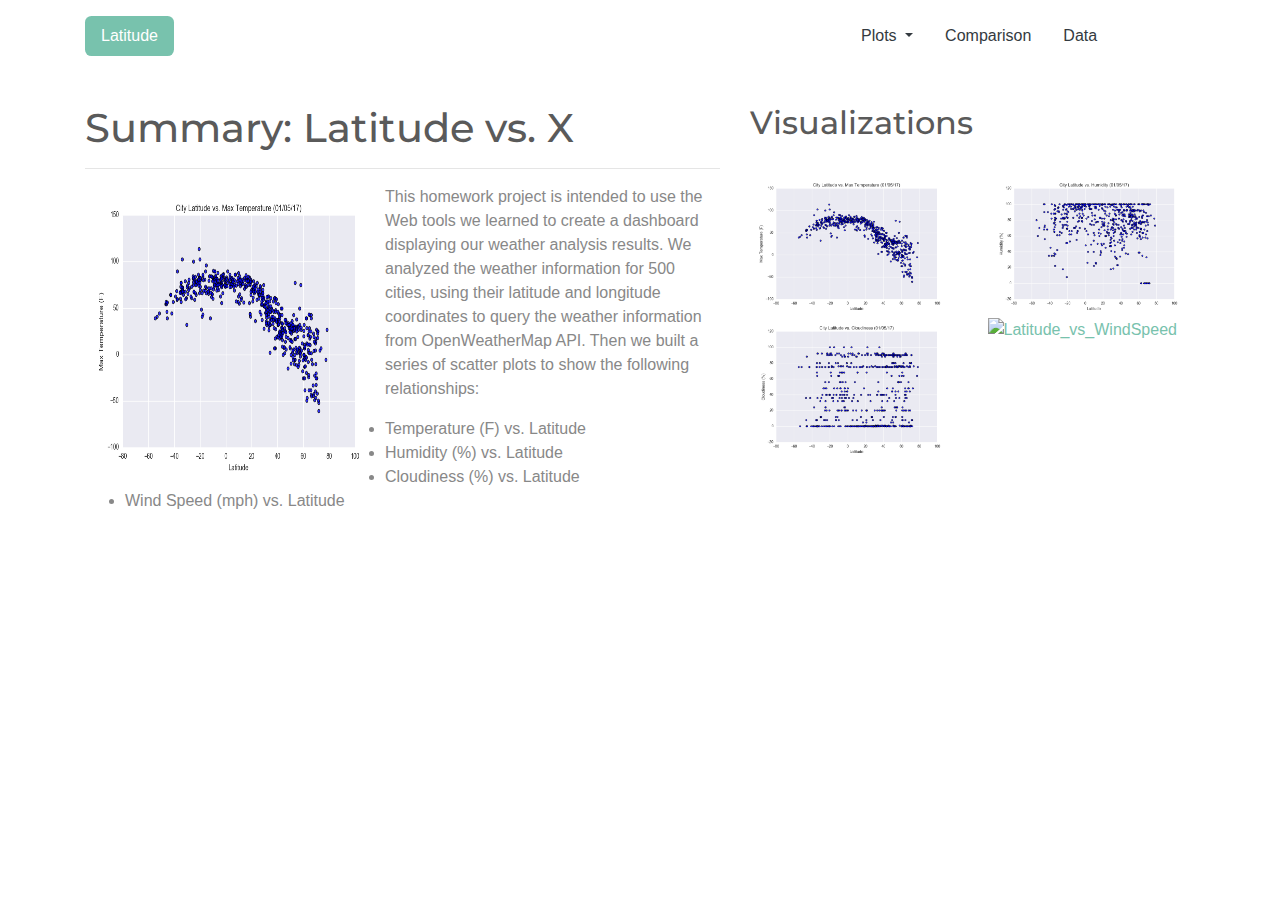
==== WebVisualizations/index.html @ a77c8cb7 "first set of files" ====
<!DOCTYPE html>
<html lang="en-us">

<head>

  <meta charset="UTF-8">
  <title>Weather Analysis Visualization Dashboard</title>

  <script src="https://code.jquery.com/jquery-3.3.1.slim.min.js" integrity="sha384-q8i/X+965DzO0rT7abK41JStQIAqVgRVzpbzo5smXKp4YfRvH+8abtTE1Pi6jizo" crossorigin="anonymous"></script>
  <script src="https://cdnjs.cloudflare.com/ajax/libs/popper.js/1.14.7/umd/popper.min.js" integrity="sha384-UO2eT0CpHqdSJQ6hJty5KVphtPhzWj9WO1clHTMGa3JDZwrnQq4sF86dIHNDz0W1" crossorigin="anonymous"></script>
  <script src="https://stackpath.bootstrapcdn.com/bootstrap/4.3.1/js/bootstrap.min.js" integrity="sha384-JjSmVgyd0p3pXB1rRibZUAYoIIy6OrQ6VrjIEaFf/nJGzIxFDsf4x0xIM+B07jRM" crossorigin="anonymous"></script>

  <!-- Bring in our bootstrap stylesheet -->
  <link rel="stylesheet" href="https://stackpath.bootstrapcdn.com/bootstrap/4.3.1/css/bootstrap.min.css" integrity="sha384-ggOyR0iXCbMQv3Xipma34MD+dH/1fQ784/j6cY/iJTQUOhcWr7x9JvoRxT2MZw1T" crossorigin="anonymous">

  <link rel="stylesheet" href="./resources/bootstrap.min.css"> 
  <link rel="stylesheet" href="./resources/style.css">

</head>

<body>

<div class="container">
    <div class="row">
        <div class="col-md-1">
            <nav class="navbar navbar-default"></nav>
            <ul class="nav nav-pills">
              <li class="nav-item">
                <a class="nav-link active" href="index.html">Latitude</a>
              </li>
            </ul>
          </nav>
        </div>
        <div class="col-md-7"></div>
        <div class="col-md-4">
            <nav class="navbar navbar-expand-lg"></nav>
                <ul class="nav nav-pills">
                    <li class="nav-item dropdown">
                        <a class="nav-link dropdown-toggle text-dark" id ="navbarDropdownMenuLink" data-toggle="dropdown" href="#" role="button" aria-haspopup="true" 
                            aria-expanded="false">Plots
                        </a>
                        <div class="dropdown-menu dropdown-default" aria-labelledby="navbarDropdownMenuLink">
                            <a class="dropdown-item text-dark" href="#">Max Temperature</a>
                            <a class="dropdown-item text-dark" href="#">Humidity</a>
                            <a class="dropdown-item text-dark" href="#">Cloudiness</a>
                            <a class="dropdown-item text-dark" href="#">Wind Speed</a>
                        </div>
                    </li>
                    <li class="nav-item">
                        <a class="nav-link text-dark" href="comparison.html">Comparison</a>
                    </li>
                    <li class="nav-item">
                        <a class="nav-link text-dark" href="data.html">Data</a>
                    </li>
                </ul>
            </nav>

        </div>
    </div>
    <br>
    <br>

    <div class="row">
        <div class="col-md-7">
            <main>
                <header>
                    <h1>Summary: Latitude vs. X</h1>
                    <hr>
                </header>
                <img  id="main_fig" src="./assets/latitude_Max-Temperature.png" alt="latitude_Max-Temperature" style="width:300px;height:300px;float:left">
                    <p> This homework project is intended to use the Web tools we learned to create a dashboard displaying our weather analysis results.
                        We analyzed the weather information for 500 cities, using their latitude and longitude coordinates to query the
                        weather information from OpenWeatherMap API. Then we built a series of scatter plots to show the following relationships:
                        <ul>
                            <li>Temperature (F) vs. Latitude</li>
                            <li>Humidity (%) vs. Latitude</li>
                            <li>Cloudiness (%) vs. Latitude</li>
                            <li>Wind Speed (mph) vs. Latitude</li>
                        </ul>
                    </p>
            </main>
        </div>
        <div class="col-md-5">

            <main>
                <header>
                    <h2>Visualizations</h2>
                    <br>
                </header>
                    <div class="row" >
                        <div class="col-lg-6 col-md-6 col-sm-6 col-xs-6"><a href="temperature.html"><img class = "img img-responsive" src="./assets/latitude_Max-Temperature.png" style="width:100%" alt="latitude_Max-Temperature"></a></div>
                        <div class="col-lg-6 col-md-6 col-sm-6 col-xs-6"><a href="humidity.html"><img class = "img img-responsive" src="./assets/Latitude_vs_Humidity.png" style="width:100%" alt="Latitude_vs_Humidity"></a></div>
                    </div>
                    <div class="row">
                        <div class="col-lg-6 col-md-6 col-sm-6 col-xs-6"><a href="cloudiness.html"><img class = "img img-responsive" src="./assets/Latitude_vs_Cloudiness.png" style="width:100%" alt="Latitude_vs_Cloudiness"></a></div>
                        <div class="col-lg-6 col-md-6 col-sm-6 col-xs-6"><a href="windspeed.html"><img class = "img img-responsive" src="./assets/Latitude_vs_WindSpeed.png" style="width:100%" alt="Latitude_vs_WindSpeed"></a></div>
                    </div>
              </main> 

        </div>
    </div>
</div>

</body>

</html>
---- WebVisualizations/resources/style.css ----
.main_fig {
  width:300px;
  height:300px;
  float:left
}
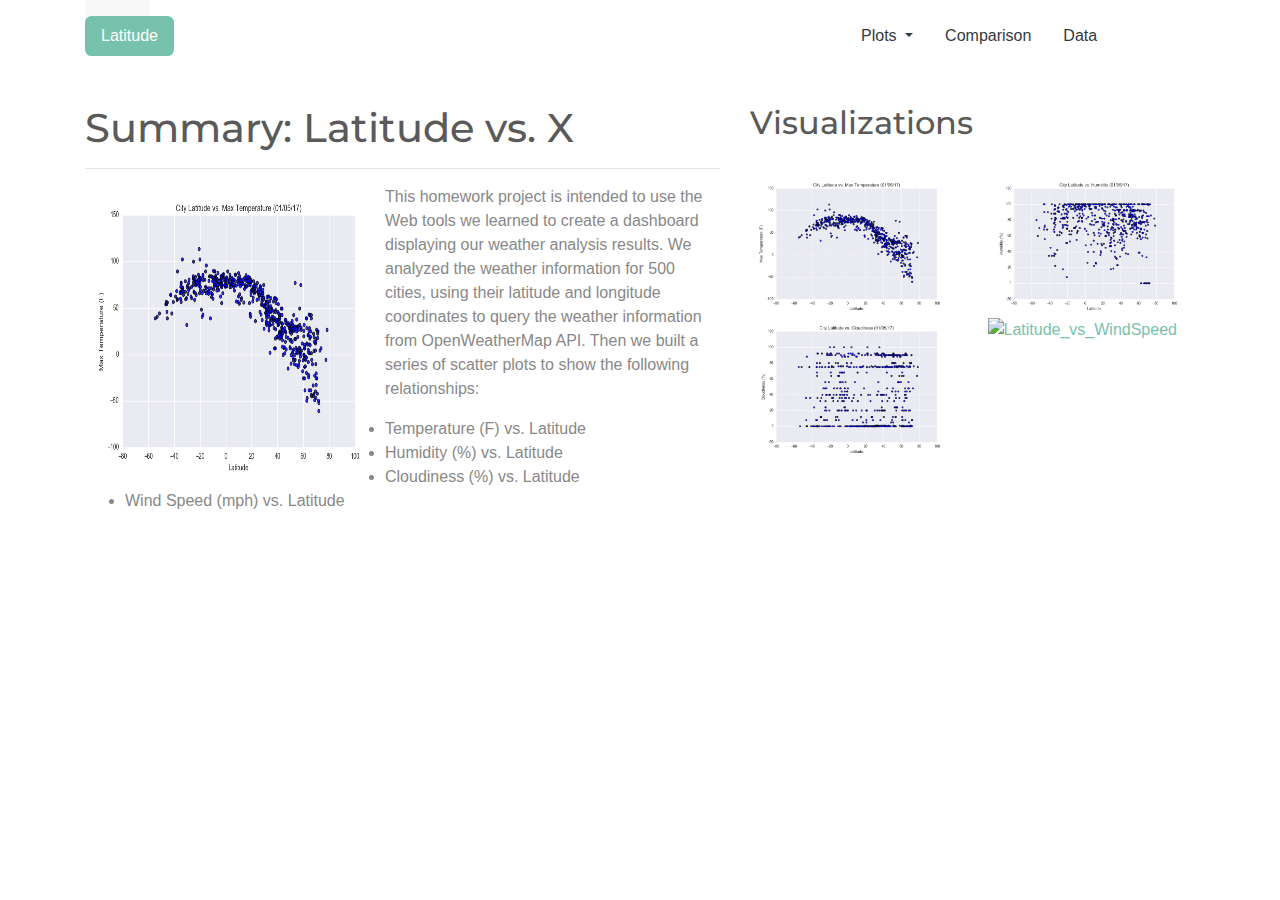
==== commit b251b42a: "updated html files, and added Jupyter notebook to read the cities.csv into HTML code" ====
--- a/WebVisualizations/index.html
+++ b/WebVisualizations/index.html
@@ -23,7 +23,7 @@
 <div class="container">
     <div class="row">
         <div class="col-md-1">
-            <nav class="navbar navbar-default"></nav>
+            <nav class="navbar navbar-default "></nav>
             <ul class="nav nav-pills">
               <li class="nav-item">
                 <a class="nav-link active" href="index.html">Latitude</a>
@@ -40,10 +40,10 @@
                             aria-expanded="false">Plots
                         </a>
                         <div class="dropdown-menu dropdown-default" aria-labelledby="navbarDropdownMenuLink">
-                            <a class="dropdown-item text-dark" href="#">Max Temperature</a>
-                            <a class="dropdown-item text-dark" href="#">Humidity</a>
-                            <a class="dropdown-item text-dark" href="#">Cloudiness</a>
-                            <a class="dropdown-item text-dark" href="#">Wind Speed</a>
+                            <a class="dropdown-item text-dark" href="temperature.html">Max Temperature</a>
+                            <a class="dropdown-item text-dark" href="humidity.html">Humidity</a>
+                            <a class="dropdown-item text-dark" href="cloudiness.html">Cloudiness</a>
+                            <a class="dropdown-item text-dark" href="windspeed.html">Wind Speed</a>
                         </div>
                     </li>
                     <li class="nav-item">
--- a/WebVisualizations/resources/style.css
+++ b/WebVisualizations/resources/style.css
@@ -1,6 +1,36 @@
-
 .main_fig {
   width:300px;
   height:300px;
   float:left
 }
+
+.comparison figure >img { 
+  width: auto;
+	height: auto;
+	max-width: 100%;
+  max-height: 100%;
+}
+
+@media (max-width: 480px) {
+  .navbar li {
+    padding: 10px;
+  }
+
+  .post {
+    margin-right: 30px;
+    margin-left: 30px;
+  }
+
+  .navbar ul {
+    visibility: hidden;
+  }
+
+  #nav-select {
+    visibility: visible;
+  }
+}
+
+.navbar-default {
+  background-color: #F8F8F8;
+  border-color: #E7E7E7;
+}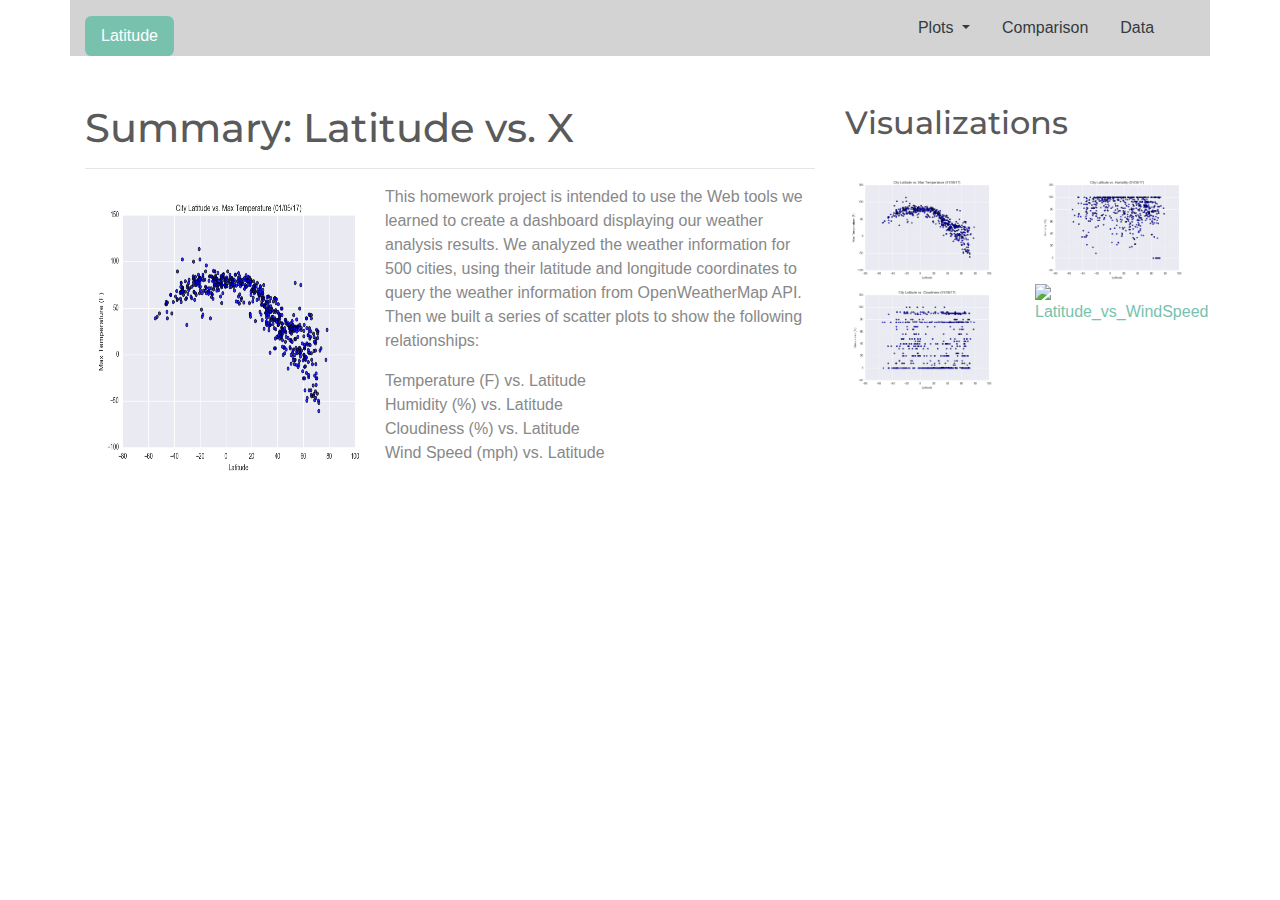
==== commit fbd0a5e7: "made some adjustments after testing" ====
--- a/WebVisualizations/index.html
+++ b/WebVisualizations/index.html
@@ -21,9 +21,9 @@
 <body>
 
 <div class="container">
-    <div class="row">
+    <div class="row div-row">
         <div class="col-md-1">
-            <nav class="navbar navbar-default "></nav>
+            <nav class="navbar navbar-default"></nav>
             <ul class="nav nav-pills">
               <li class="nav-item">
                 <a class="nav-link active" href="index.html">Latitude</a>
@@ -32,7 +32,7 @@
           </nav>
         </div>
         <div class="col-md-7"></div>
-        <div class="col-md-4">
+        <div class="col-md-4 center">
             <nav class="navbar navbar-expand-lg"></nav>
                 <ul class="nav nav-pills">
                     <li class="nav-item dropdown">
@@ -61,26 +61,26 @@
     <br>
 
     <div class="row">
-        <div class="col-md-7">
+        <div class="col-md-8 col-lg-8 col-sm-8 col-xs-8">
             <main>
                 <header>
                     <h1>Summary: Latitude vs. X</h1>
                     <hr>
                 </header>
-                <img  id="main_fig" src="./assets/latitude_Max-Temperature.png" alt="latitude_Max-Temperature" style="width:300px;height:300px;float:left">
+                <img  id="main_fig" src="./assets/latitude_Max-Temperature.png" alt="latitude_Max-Temperature">
                     <p> This homework project is intended to use the Web tools we learned to create a dashboard displaying our weather analysis results.
                         We analyzed the weather information for 500 cities, using their latitude and longitude coordinates to query the
                         weather information from OpenWeatherMap API. Then we built a series of scatter plots to show the following relationships:
                         <ul>
-                            <li>Temperature (F) vs. Latitude</li>
-                            <li>Humidity (%) vs. Latitude</li>
-                            <li>Cloudiness (%) vs. Latitude</li>
-                            <li>Wind Speed (mph) vs. Latitude</li>
+                            <ul>Temperature (F) vs. Latitude</ul>
+                            <ul>Humidity (%) vs. Latitude</ul>
+                            <ul>Cloudiness (%) vs. Latitude</ul>
+                            <ul>Wind Speed (mph) vs. Latitude</ul>
                         </ul>
                     </p>
             </main>
         </div>
-        <div class="col-md-5">
+        <div class="col-md-4 col-sm-4 col-lg-4 col-xs-4">
 
             <main>
                 <header>
@@ -88,12 +88,12 @@
                     <br>
                 </header>
                     <div class="row" >
-                        <div class="col-lg-6 col-md-6 col-sm-6 col-xs-6"><a href="temperature.html"><img class = "img img-responsive" src="./assets/latitude_Max-Temperature.png" style="width:100%" alt="latitude_Max-Temperature"></a></div>
-                        <div class="col-lg-6 col-md-6 col-sm-6 col-xs-6"><a href="humidity.html"><img class = "img img-responsive" src="./assets/Latitude_vs_Humidity.png" style="width:100%" alt="Latitude_vs_Humidity"></a></div>
+                        <div id="small-img" class="col-lg-6 col-md-6 col-sm-6 col-xs-6"><a href="temperature.html"><img class = "img img-responsive" src="./assets/latitude_Max-Temperature.png" style="width:100%" alt="latitude_Max-Temperature"></a></div>
+                        <div id="small-img" class="col-lg-6 col-md-6 col-sm-6 col-xs-6 small-img"><a href="humidity.html"><img class = "img img-responsive" src="./assets/Latitude_vs_Humidity.png" style="width:100%" alt="Latitude_vs_Humidity"></a></div>
                     </div>
                     <div class="row">
-                        <div class="col-lg-6 col-md-6 col-sm-6 col-xs-6"><a href="cloudiness.html"><img class = "img img-responsive" src="./assets/Latitude_vs_Cloudiness.png" style="width:100%" alt="Latitude_vs_Cloudiness"></a></div>
-                        <div class="col-lg-6 col-md-6 col-sm-6 col-xs-6"><a href="windspeed.html"><img class = "img img-responsive" src="./assets/Latitude_vs_WindSpeed.png" style="width:100%" alt="Latitude_vs_WindSpeed"></a></div>
+                        <div id="small-img" class="col-lg-6 col-md-6 col-sm-6 col-xs-6 small-img"><a href="cloudiness.html"><img class = "img img-responsive" src="./assets/Latitude_vs_Cloudiness.png" style="width:100%" alt="Latitude_vs_Cloudiness"></a></div>
+                        <div id="small-img" class="col-lg-6 col-md-6 col-sm-6 col-xs-6 small-img"><a href="windspeed.html"><img class = "img img-responsive" src="./assets/Latitude_vs_WindSpeed.png" style="width:100%" alt="Latitude_vs_WindSpeed"></a></div>
                     </div>
               </main> 
 
--- a/WebVisualizations/resources/style.css
+++ b/WebVisualizations/resources/style.css
@@ -1,36 +1,32 @@
-.main_fig {
+#main_fig {
   width:300px;
   height:300px;
   float:left
 }
 
-.comparison figure >img { 
-  width: auto;
-	height: auto;
-	max-width: 100%;
-  max-height: 100%;
+.center {
+  display: flex;
+  justify-content: center;
+  align-items: center;
 }
 
-@media (max-width: 480px) {
-  .navbar li {
-    padding: 10px;
+.div-row{
+  background-color: lightgrey;
   }
 
-  .post {
-    margin-right: 30px;
-    margin-left: 30px;
+  #small-img:hover{
+    border: 3px solid rgb(20, 180, 164);
   }
 
-  .navbar ul {
-    visibility: hidden;
+@media (max-width: 760px) {
+
+#small-img{
+    float: left;
+    position: relative;
+ }
+
+#small-img:hover{
+  border: 3px solid rgb(20, 180, 164);
   }
 
-  #nav-select {
-    visibility: visible;
-  }
 }
-
-.navbar-default {
-  background-color: #F8F8F8;
-  border-color: #E7E7E7;
-}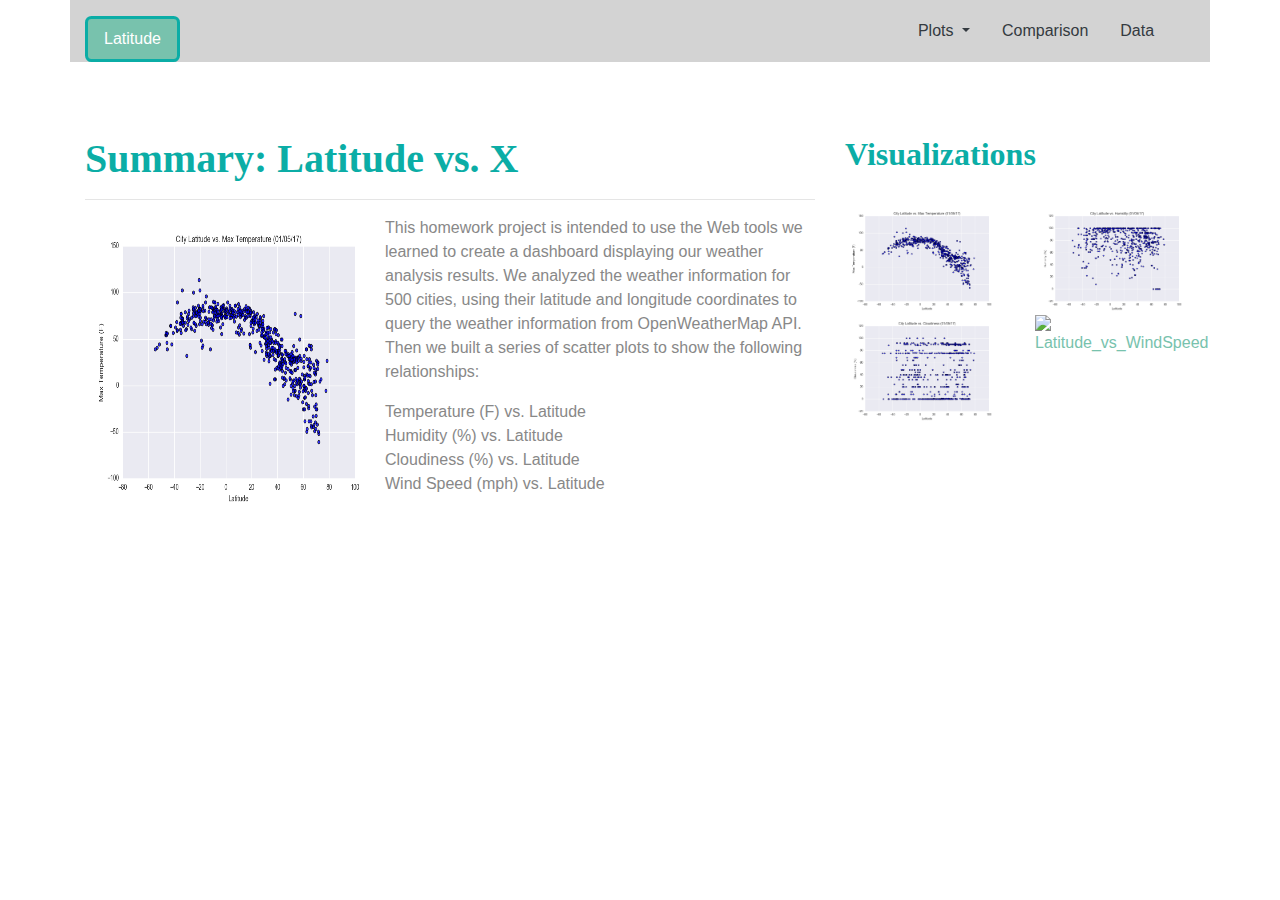
==== commit 1a2b56ab: "Fixed numeric field right justification in data.html. Fixed active state for images" ====
--- a/WebVisualizations/index.html
+++ b/WebVisualizations/index.html
@@ -61,10 +61,10 @@
     <br>
 
     <div class="row">
-        <div class="col-md-8 col-lg-8 col-sm-8 col-xs-8">
+        <div class="col-md-8 col-sm-8 col-lg-8  col-xs-8">
             <main>
                 <header>
-                    <h1>Summary: Latitude vs. X</h1>
+                    <h1 class='title'>Summary: Latitude vs. X</h1>
                     <hr>
                 </header>
                 <img  id="main_fig" src="./assets/latitude_Max-Temperature.png" alt="latitude_Max-Temperature">
@@ -80,23 +80,21 @@
                     </p>
             </main>
         </div>
-        <div class="col-md-4 col-sm-4 col-lg-4 col-xs-4">
-
+        <div class="col-md-4">
             <main>
                 <header>
-                    <h2>Visualizations</h2>
+                    <h2 class='title'>Visualizations</h2>
                     <br>
                 </header>
                     <div class="row" >
                         <div id="small-img" class="col-lg-6 col-md-6 col-sm-6 col-xs-6"><a href="temperature.html"><img class = "img img-responsive" src="./assets/latitude_Max-Temperature.png" style="width:100%" alt="latitude_Max-Temperature"></a></div>
-                        <div id="small-img" class="col-lg-6 col-md-6 col-sm-6 col-xs-6 small-img"><a href="humidity.html"><img class = "img img-responsive" src="./assets/Latitude_vs_Humidity.png" style="width:100%" alt="Latitude_vs_Humidity"></a></div>
+                        <div id="small-img" class="col-lg-6 col-md-6 col-sm-6 col-xs-6"><a href="humidity.html"><img class = "img img-responsive" src="./assets/Latitude_vs_Humidity.png" style="width:100%" alt="Latitude_vs_Humidity"></a></div>
                     </div>
                     <div class="row">
-                        <div id="small-img" class="col-lg-6 col-md-6 col-sm-6 col-xs-6 small-img"><a href="cloudiness.html"><img class = "img img-responsive" src="./assets/Latitude_vs_Cloudiness.png" style="width:100%" alt="Latitude_vs_Cloudiness"></a></div>
-                        <div id="small-img" class="col-lg-6 col-md-6 col-sm-6 col-xs-6 small-img"><a href="windspeed.html"><img class = "img img-responsive" src="./assets/Latitude_vs_WindSpeed.png" style="width:100%" alt="Latitude_vs_WindSpeed"></a></div>
+                        <div id="small-img" class="col-lg-6 col-md-6 col-sm-6 col-xs-6"><a href="cloudiness.html"><img class = "img img-responsive" src="./assets/Latitude_vs_Cloudiness.png" style="width:100%" alt="Latitude_vs_Cloudiness"></a></div>
+                        <div id="small-img" class="col-lg-6 col-md-6 col-sm-6 col-xs-6"><a href="windspeed.html"><img class = "img img-responsive" src="./assets/Latitude_vs_WindSpeed.png" style="width:100%" alt="Latitude_vs_WindSpeed"></a></div>
                     </div>
-              </main> 
-
+                </main> 
         </div>
     </div>
 </div>
--- a/WebVisualizations/resources/style.css
+++ b/WebVisualizations/resources/style.css
@@ -14,11 +14,23 @@
   background-color: lightgrey;
   }
 
-  #small-img:hover{
-    border: 3px solid rgb(20, 180, 164);
+.active{
+  border-color:#0BADA6;
+  border-style: solid;     
+}
+
+.title{
+    color: #0BADA6;  
+    font-family: Georgia, 'Times New Roman', Times, serif;
+    font-weight: bolder; 
+    padding-top: 25px; 
+}
+
+#small-img:hover{
+  border: 1px solid rgb(20, 180, 164);
   }
 
-@media (max-width: 760px) {
+@media (max-width: 480px) {
 
 #small-img{
     float: left;
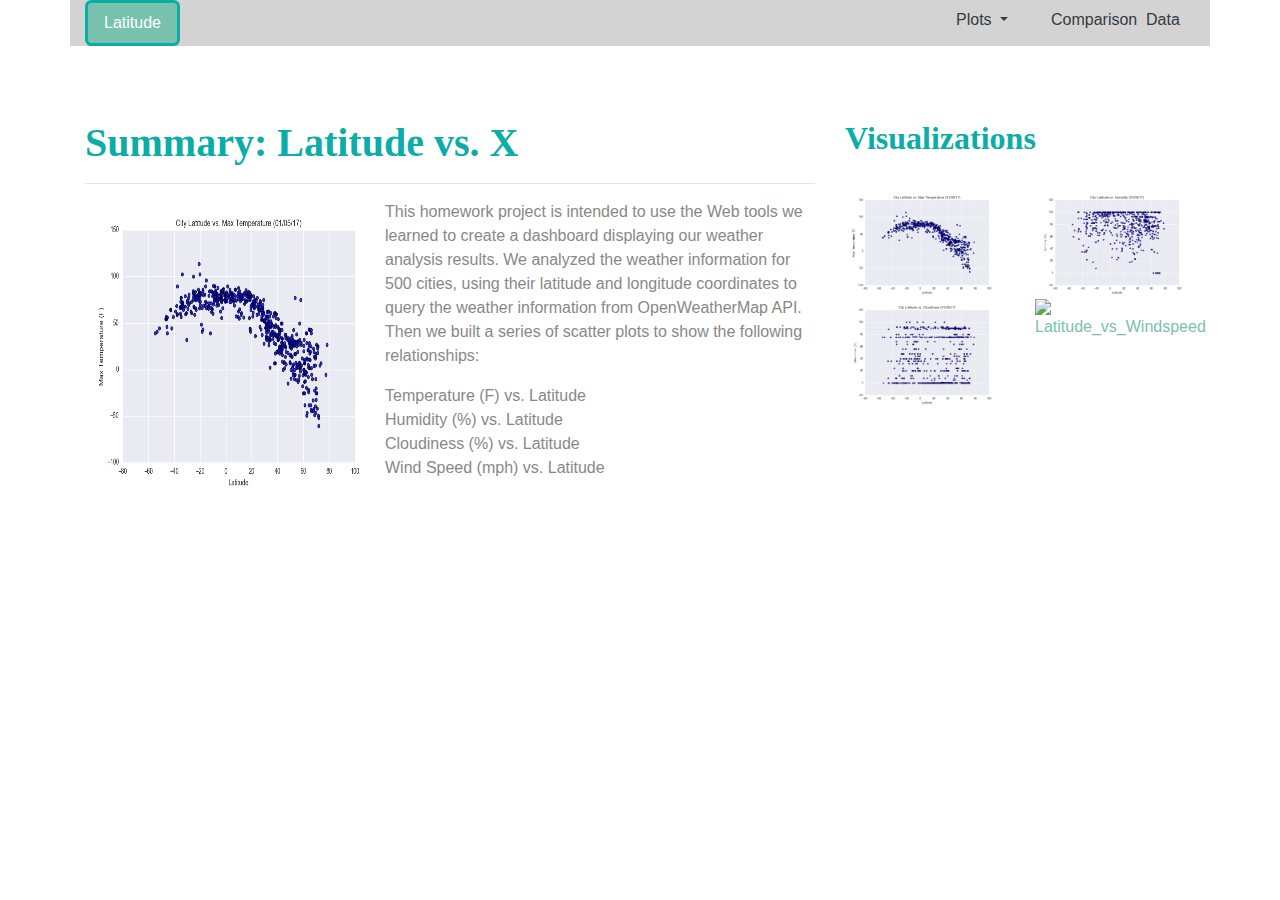
==== commit 04042bf5: "updated files for submission" ====
--- a/WebVisualizations/index.html
+++ b/WebVisualizations/index.html
@@ -22,39 +22,38 @@
 
 <div class="container">
     <div class="row div-row">
-        <div class="col-md-1">
-            <nav class="navbar navbar-default"></nav>
+        <div class="col-md-2">
             <ul class="nav nav-pills">
-              <li class="nav-item">
-                <a class="nav-link active" href="index.html">Latitude</a>
-              </li>
+                <li class="nav-item">
+                    <a class="nav-link active" href="index.html">Latitude</a>
+                </li>
             </ul>
-          </nav>
         </div>
         <div class="col-md-7"></div>
-        <div class="col-md-4 center">
-            <nav class="navbar navbar-expand-lg"></nav>
-                <ul class="nav nav-pills">
-                    <li class="nav-item dropdown">
-                        <a class="nav-link dropdown-toggle text-dark" id ="navbarDropdownMenuLink" data-toggle="dropdown" href="#" role="button" aria-haspopup="true" 
-                            aria-expanded="false">Plots
-                        </a>
-                        <div class="dropdown-menu dropdown-default" aria-labelledby="navbarDropdownMenuLink">
-                            <a class="dropdown-item text-dark" href="temperature.html">Max Temperature</a>
-                            <a class="dropdown-item text-dark" href="humidity.html">Humidity</a>
-                            <a class="dropdown-item text-dark" href="cloudiness.html">Cloudiness</a>
-                            <a class="dropdown-item text-dark" href="windspeed.html">Wind Speed</a>
-                        </div>
-                    </li>
-                    <li class="nav-item">
-                        <a class="nav-link text-dark" href="comparison.html">Comparison</a>
-                    </li>
-                    <li class="nav-item">
-                        <a class="nav-link text-dark" href="data.html">Data</a>
-                    </li>
-                </ul>
+        <div class="col-md-1">
+            <ul class="nav nav-pills">
+                <li class="nav-item dropdown">
+                    <a class="nav-link dropdown-toggle text-dark" id ="navbarDropdownMenuLink" data-toggle="dropdown" href="#" role="button" aria-haspopup="true" 
+                        aria-expanded="false">Plots
+                    </a>
+                    <div class="dropdown-menu dropdown-default" aria-labelledby="navbarDropdownMenuLink">
+                        <a class="dropdown-item text-dark" href="temperature.html">Max Temperature</a>
+                        <a class="dropdown-item text-dark" href="humidity.html">Humidity</a>
+                        <a class="dropdown-item text-dark" href="cloudiness.html">Cloudiness</a>
+                        <a class="dropdown-item text-dark" href="windspeed.html">Wind Speed</a>
+                    </div>
+                </li>
+            </ul>
+        </div>
+        <div class="col-md-1">
+            <nav class="nav nav-pills">
+                <a class="nav-item nav-link text-dark" href="comparison.html">Comparison</a>
             </nav>
-
+        </div>
+        <div class="col-md-1">
+            <nav class="nav nav-pills">
+                <a class="nav-item nav-link text-dark" href="data.html">Data</a>
+            </nav>
         </div>
     </div>
     <br>
@@ -80,7 +79,7 @@
                     </p>
             </main>
         </div>
-        <div class="col-md-4">
+        <div class="col-md-4 col-sm-4 col-lg-4 col-xs-4">
             <main>
                 <header>
                     <h2 class='title'>Visualizations</h2>
@@ -92,7 +91,7 @@
                     </div>
                     <div class="row">
                         <div id="small-img" class="col-lg-6 col-md-6 col-sm-6 col-xs-6"><a href="cloudiness.html"><img class = "img img-responsive" src="./assets/Latitude_vs_Cloudiness.png" style="width:100%" alt="Latitude_vs_Cloudiness"></a></div>
-                        <div id="small-img" class="col-lg-6 col-md-6 col-sm-6 col-xs-6"><a href="windspeed.html"><img class = "img img-responsive" src="./assets/Latitude_vs_WindSpeed.png" style="width:100%" alt="Latitude_vs_WindSpeed"></a></div>
+                        <div id="small-img" class="col-lg-6 col-md-6 col-sm-6 col-xs-6"><a href="windspeed.html"><img class = "img img-responsive" src="./assets/Latitude_vs_WindSpeed.png" style="width:100%" alt="Latitude_vs_Windspeed"></a></div>
                     </div>
                 </main> 
         </div>
--- a/WebVisualizations/resources/style.css
+++ b/WebVisualizations/resources/style.css
@@ -1,7 +1,7 @@
 #main_fig {
   width:300px;
   height:300px;
-  float:left
+  float:left;
 }
 
 .center {
@@ -10,13 +10,13 @@
   align-items: center;
 }
 
-.div-row{
+.div-row {
   background-color: lightgrey;
   }
 
 .active{
   border-color:#0BADA6;
-  border-style: solid;     
+  border-style: solid;      
 }
 
 .title{
@@ -30,15 +30,33 @@
   border: 1px solid rgb(20, 180, 164);
   }
 
-@media (max-width: 480px) {
+#main_image {
+  width:100%;
+  height:100%;
+}
 
-#small-img{
+ @media (max-width: 600px) {
+
+#small-img {
     float: left;
     position: relative;
  }
 
-#small-img:hover{
-  border: 3px solid rgb(20, 180, 164);
+#small-img:hover {
+  border: 1px solid rgb(10, 97, 88);
   }
 
+.navbar div {
+    margin: inherit; 
+    background-color:rgb(10, 97, 88);  
+  }
+
+.div-row {
+  background-color: grey;
+ }
+
+#main_image {
+  width:75%;
+  height:75%;
+  }
 }
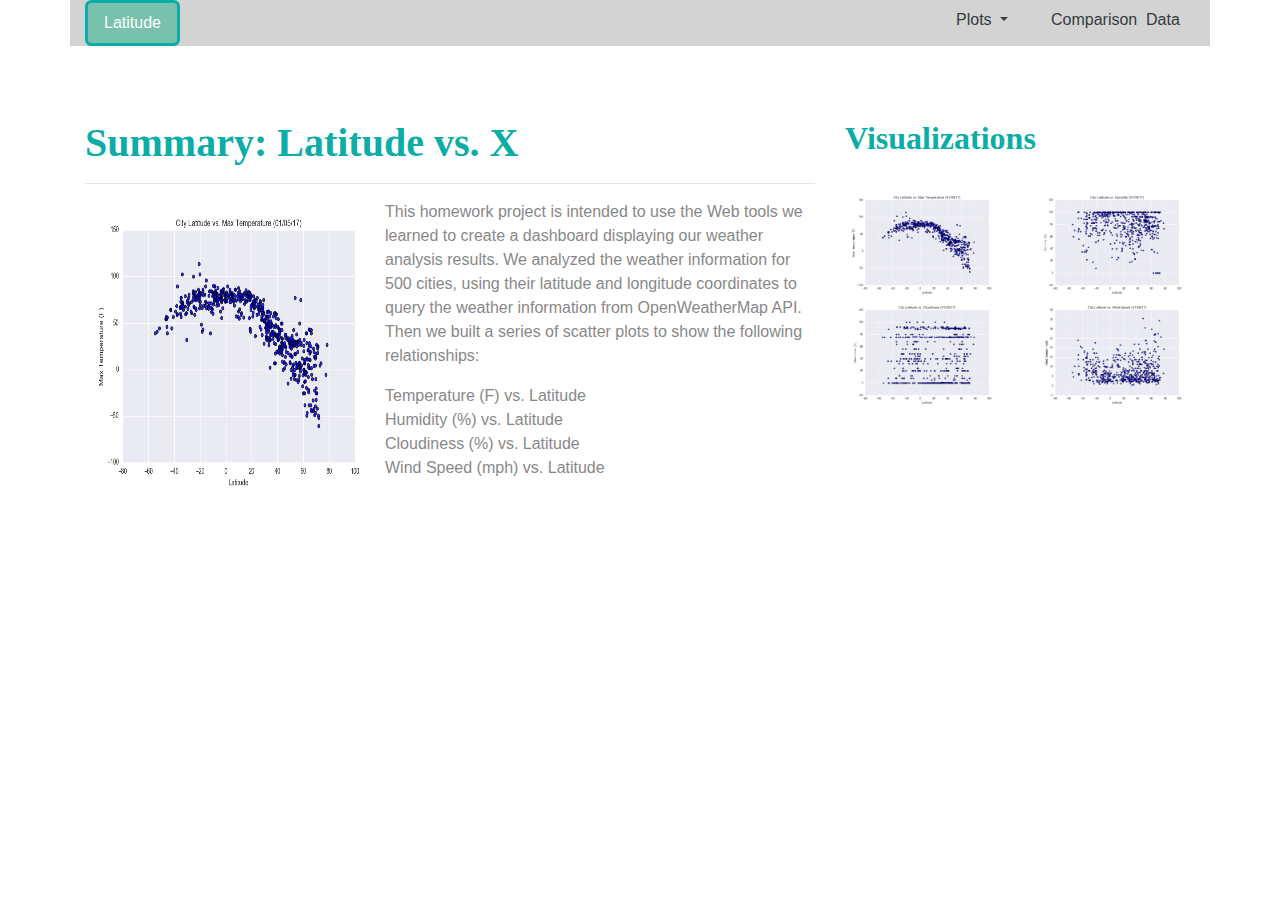
==== commit e22d5466: "fixed filename typo" ====
--- a/WebVisualizations/index.html
+++ b/WebVisualizations/index.html
@@ -91,7 +91,7 @@
                     </div>
                     <div class="row">
                         <div id="small-img" class="col-lg-6 col-md-6 col-sm-6 col-xs-6"><a href="cloudiness.html"><img class = "img img-responsive" src="./assets/Latitude_vs_Cloudiness.png" style="width:100%" alt="Latitude_vs_Cloudiness"></a></div>
-                        <div id="small-img" class="col-lg-6 col-md-6 col-sm-6 col-xs-6"><a href="windspeed.html"><img class = "img img-responsive" src="./assets/Latitude_vs_WindSpeed.png" style="width:100%" alt="Latitude_vs_Windspeed"></a></div>
+                        <div id="small-img" class="col-lg-6 col-md-6 col-sm-6 col-xs-6"><a href="windspeed.html"><img class = "img img-responsive" src="./assets/Latitude_vs_Windspeed.png" style="width:100%" alt="Latitude_vs_Windspeed"></a></div>
                     </div>
                 </main> 
         </div>
